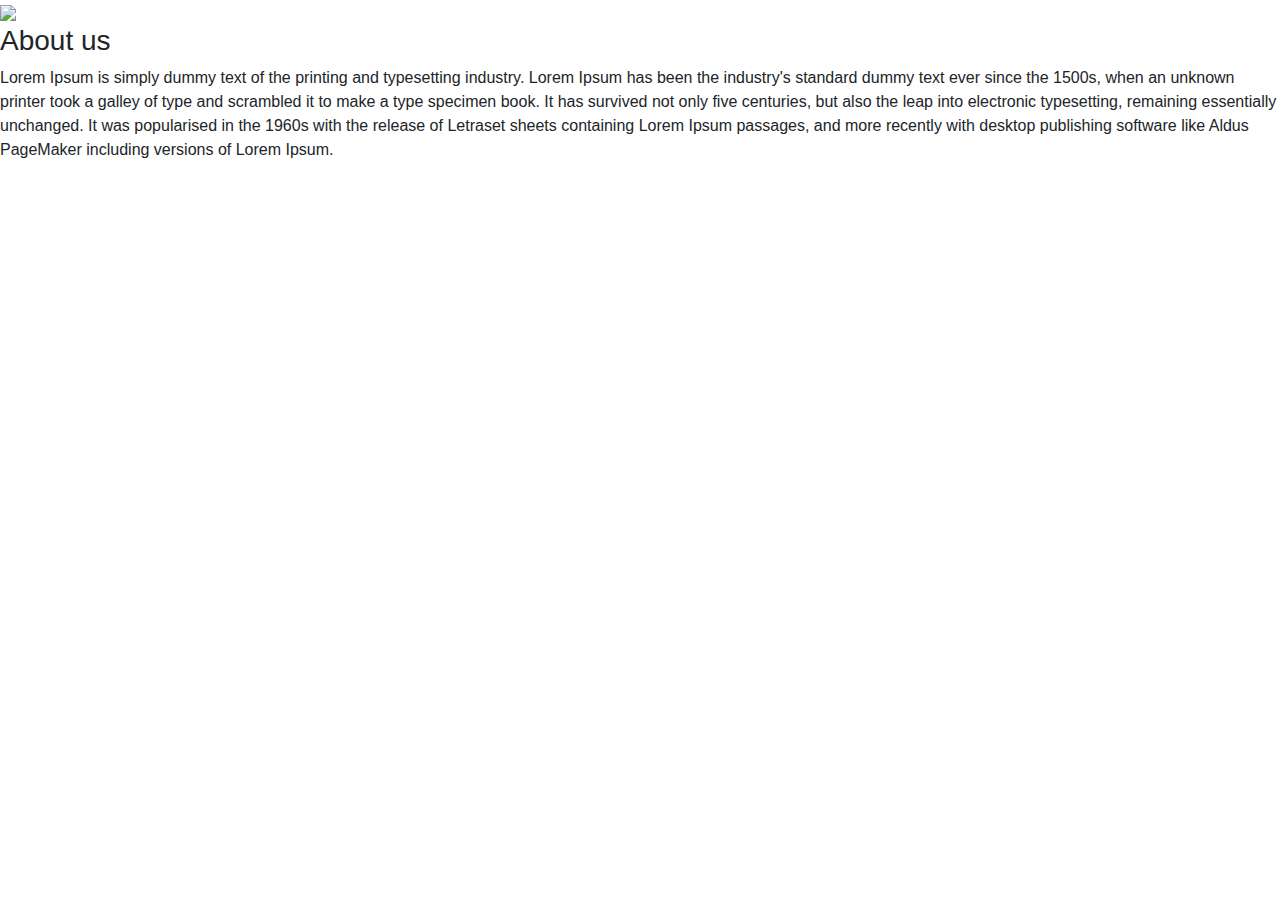
==== about-us.html @ 070d45c2 "html skeleton about-us.html" ====
<!DOCTYPE html>
<html>
<head>
<link rel="stylesheet" type="text/css" href="style.css">
<link rel="stylesheet" href="https://stackpath.bootstrapcdn.com/bootstrap/4.3.1/css/bootstrap.min.css" integrity="sha384-ggOyR0iXCbMQv3Xipma34MD+dH/1fQ784/j6cY/iJTQUOhcWr7x9JvoRxT2MZw1T" crossorigin="anonymous">
<title>Wildo Coda Photo Blog</title>
<head>
</head> 
<body>
<div class="image">

    <div class="imgbox"><img height="400" src= "./image/x.png"/> 
                            
                                  
    </div>
     

<h3>About us</h3>

        Lorem Ipsum is simply dummy text of the printing and typesetting industry. Lorem Ipsum has been the industry's standard dummy text ever since the 1500s, when an unknown printer took a galley of type and scrambled it to make a type specimen book. It has survived not only five centuries, but also the leap into electronic typesetting, remaining essentially unchanged. It was popularised in the 1960s with the release of Letraset sheets containing Lorem Ipsum passages, and more recently with desktop publishing software like Aldus PageMaker including versions of Lorem Ipsum. 
        

</body>
</html>
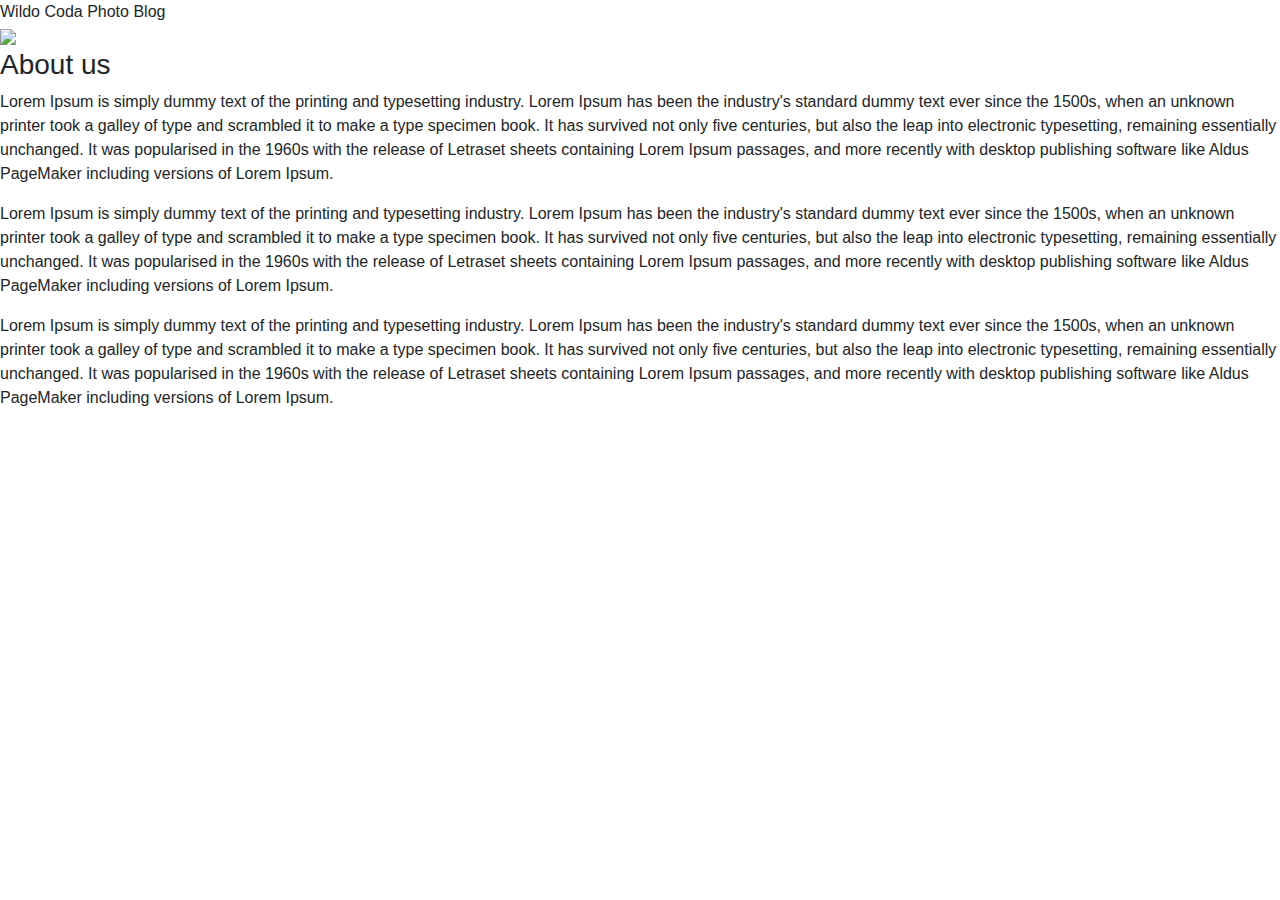
==== commit d6d2c87a: "html skeleton about-us.html" ====
--- a/about-us.html
+++ b/about-us.html
@@ -4,21 +4,29 @@
 <link rel="stylesheet" type="text/css" href="style.css">
 <link rel="stylesheet" href="https://stackpath.bootstrapcdn.com/bootstrap/4.3.1/css/bootstrap.min.css" integrity="sha384-ggOyR0iXCbMQv3Xipma34MD+dH/1fQ784/j6cY/iJTQUOhcWr7x9JvoRxT2MZw1T" crossorigin="anonymous">
 <title>Wildo Coda Photo Blog</title>
-<head>
 </head> 
 <body>
-<div class="image">
 
-    <div class="imgbox"><img height="400" src= "./image/x.png"/> 
-                            
-                                  
-    </div>
-     
+     <header>Wildo Coda Photo Blog</header>
+     <section>
+     <div class="imgnav"><img height="40" src= "./image/burger-menu.svg"/>
+     </section>    
+<sub-title>   
+<h3>About us</h3>
+</sub-title>
+<article>
+     <p>Lorem Ipsum is simply dummy text of the printing and typesetting industry. Lorem Ipsum has been the industry's standard dummy text ever since the 1500s, when an unknown printer took a galley of type and scrambled it to make a type specimen book. It has survived not only five centuries, but also the leap into electronic typesetting, remaining essentially unchanged. It was popularised in the 1960s with the release of Letraset sheets containing Lorem Ipsum passages, and more recently with desktop publishing software like Aldus PageMaker including versions of Lorem Ipsum.</p> 
+     <p>Lorem Ipsum is simply dummy text of the printing and typesetting industry. Lorem Ipsum has been the industry's standard dummy text ever since the 1500s, when an unknown printer took a galley of type and scrambled it to make a type specimen book. It has survived not only five centuries, but also the leap into electronic typesetting, remaining essentially unchanged. It was popularised in the 1960s with the release of Letraset sheets containing Lorem Ipsum passages, and more recently with desktop publishing software like Aldus PageMaker including versions of Lorem Ipsum.</p> 
+     <p>Lorem Ipsum is simply dummy text of the printing and typesetting industry. Lorem Ipsum has been the industry's standard dummy text ever since the 1500s, when an unknown printer took a galley of type and scrambled it to make a type specimen book. It has survived not only five centuries, but also the leap into electronic typesetting, remaining essentially unchanged. It was popularised in the 1960s with the release of Letraset sheets containing Lorem Ipsum passages, and more recently with desktop publishing software like Aldus PageMaker including versions of Lorem Ipsum.</p> 
 
-<h3>About us</h3>
 
-        Lorem Ipsum is simply dummy text of the printing and typesetting industry. Lorem Ipsum has been the industry's standard dummy text ever since the 1500s, when an unknown printer took a galley of type and scrambled it to make a type specimen book. It has survived not only five centuries, but also the leap into electronic typesetting, remaining essentially unchanged. It was popularised in the 1960s with the release of Letraset sheets containing Lorem Ipsum passages, and more recently with desktop publishing software like Aldus PageMaker including versions of Lorem Ipsum. 
-        
+
+    </article>       
+
+
+            
+
+                       
 
 </body>
 </html>
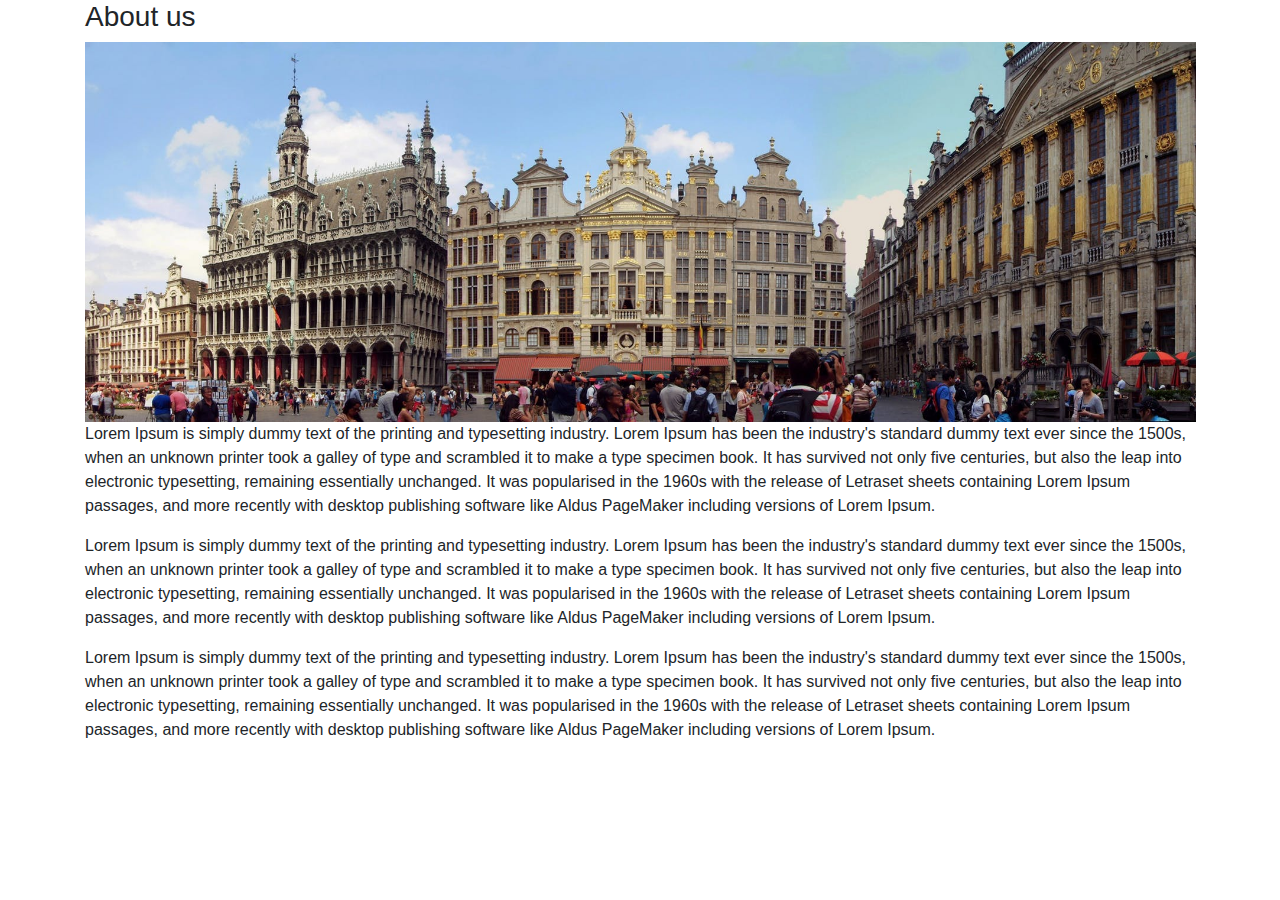
==== commit 847057ef: "about us page modified" ====
--- a/about-us.html
+++ b/about-us.html
@@ -1,32 +1,87 @@
 <!DOCTYPE html>
 <html>
+
 <head>
-<link rel="stylesheet" type="text/css" href="style.css">
-<link rel="stylesheet" href="https://stackpath.bootstrapcdn.com/bootstrap/4.3.1/css/bootstrap.min.css" integrity="sha384-ggOyR0iXCbMQv3Xipma34MD+dH/1fQ784/j6cY/iJTQUOhcWr7x9JvoRxT2MZw1T" crossorigin="anonymous">
-<title>Wildo Coda Photo Blog</title>
-</head> 
+     <link rel="stylesheet" type="text/css" href="style.css">
+     <link rel="stylesheet" href="./assets/bootstrap/css/bootstrap.css">
+     <title>Wildo Coda Photo Blog</title>
+</head>
+
 <body>
 
-     <header>Wildo Coda Photo Blog</header>
-     <section>
-     <div class="imgnav"><img height="40" src= "./image/burger-menu.svg"/>
-     </section>    
-<sub-title>   
-<h3>About us</h3>
-</sub-title>
-<article>
-     <p>Lorem Ipsum is simply dummy text of the printing and typesetting industry. Lorem Ipsum has been the industry's standard dummy text ever since the 1500s, when an unknown printer took a galley of type and scrambled it to make a type specimen book. It has survived not only five centuries, but also the leap into electronic typesetting, remaining essentially unchanged. It was popularised in the 1960s with the release of Letraset sheets containing Lorem Ipsum passages, and more recently with desktop publishing software like Aldus PageMaker including versions of Lorem Ipsum.</p> 
-     <p>Lorem Ipsum is simply dummy text of the printing and typesetting industry. Lorem Ipsum has been the industry's standard dummy text ever since the 1500s, when an unknown printer took a galley of type and scrambled it to make a type specimen book. It has survived not only five centuries, but also the leap into electronic typesetting, remaining essentially unchanged. It was popularised in the 1960s with the release of Letraset sheets containing Lorem Ipsum passages, and more recently with desktop publishing software like Aldus PageMaker including versions of Lorem Ipsum.</p> 
-     <p>Lorem Ipsum is simply dummy text of the printing and typesetting industry. Lorem Ipsum has been the industry's standard dummy text ever since the 1500s, when an unknown printer took a galley of type and scrambled it to make a type specimen book. It has survived not only five centuries, but also the leap into electronic typesetting, remaining essentially unchanged. It was popularised in the 1960s with the release of Letraset sheets containing Lorem Ipsum passages, and more recently with desktop publishing software like Aldus PageMaker including versions of Lorem Ipsum.</p> 
+
+     <section class="container">
+          <div class="row">
+               <div class="col-md-5 col-lg-5">
+
+
+                    <h3 class="titre">About us</h3>
+
+                    <img height="380" weight="380" src="./assets/images/grdplace.jpg" class="image2" alt="">
+               </div>
+          </div>
+          <div class="row">
+               <div class="col-md-5 col-lg-12">
+                    <article>
+                         <p>Lorem Ipsum is simply dummy text of the printing and typesetting industry. Lorem Ipsum
+                              has
+                              been the industry's standard dummy text ever since the 1500s, when an unknown printer
+                              took
+                              a galley of type and scrambled it to make a type specimen book. It has survived not
+                              only
+                              five centuries, but also the leap into electronic typesetting, remaining essentially
+                              unchanged. It was popularised in the 1960s with the release of Letraset sheets
+                              containing
+                              Lorem Ipsum passages, and more recently with desktop publishing software like Aldus
+                              PageMaker including versions of Lorem Ipsum.</p>
+                         <p>Lorem Ipsum is simply dummy text of the printing and typesetting industry. Lorem Ipsum
+                              has
+                              been the industry's standard dummy text ever since the 1500s, when an unknown printer
+                              took
+                              a galley of type and scrambled it to make a type specimen book. It has survived not
+                              only
+                              five centuries, but also the leap into electronic typesetting, remaining essentially
+                              unchanged. It was popularised in the 1960s with the release of Letraset sheets
+                              containing
+                              Lorem Ipsum passages, and more recently with desktop publishing software like Aldus
+                              PageMaker including versions of Lorem Ipsum.</p>
+                         <p>Lorem Ipsum is simply dummy text of the printing and typesetting industry. Lorem Ipsum
+                              has
+                              been the industry's standard dummy text ever since the 1500s, when an unknown printer
+                              took
+                              a galley of type and scrambled it to make a type specimen book. It has survived not
+                              only
+                              five centuries, but also the leap into electronic typesetting, remaining essentially
+                              unchanged. It was popularised in the 1960s with the release of Letraset sheets
+                              containing
+                              Lorem Ipsum passages, and more recently with desktop publishing software like Aldus
+                              PageMaker including versions of Lorem Ipsum.</p>
+
+                    </article>
+
+               </div>
+          </div>
+     </section>
+
+     <!-- <div id="carouselSlide" class="carousel slide" data-ride="carousel">
+                              <div class="carousel-inner">
+                                   <div class="carousel-item active">
+                                        <img height="200" weight="200" src="./assets/images/atomium.jpg" class="image2"
+                                             alt="">
+                                   </div>
+                                   <div class="carousel-item">
+                                        <img height="200" weight="200" src="./assets/images/atomium.jpg" class="image2"
+                                             alt="">
+                                   </div>
+                                   <div class="carousel-item">
+                                        <img height="200" weight="200" src="./assets/images/atomium.jpg" class="image3"
+                                             alt="">
+                                   </div>
+                              </div>
+                         </div> -->
 
 
 
-    </article>       
+</body>
 
-
-            
-
-                       
-
-</body>
-</html>
+</html>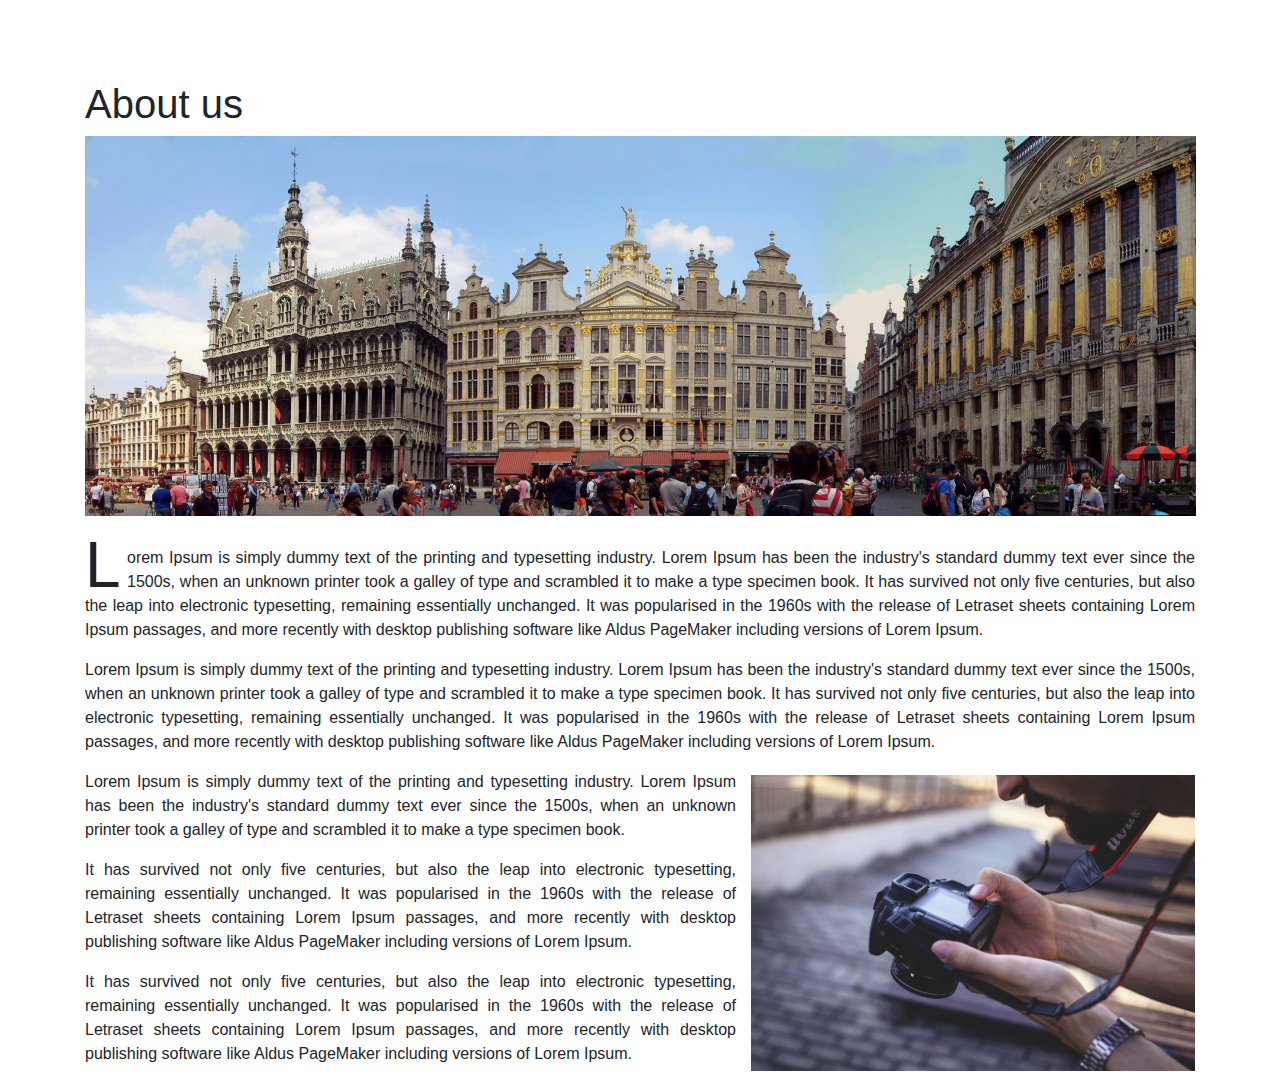
==== commit 81f0075b: "Merge branch 'master' of github.com:BXLnightManu/Wildo-Coda-Photo-Blog" ====
--- a/about-us.html
+++ b/about-us.html
@@ -2,7 +2,8 @@
 <html>
 
 <head>
-     <link rel="stylesheet" type="text/css" href="style.css">
+     <link rel="stylesheet" type="text/css" href="./assets/style.css">
+     <title>Wildo Coda Photo Blog</title>
      <link rel="stylesheet" href="./assets/bootstrap/css/bootstrap.css">
      <title>Wildo Coda Photo Blog</title>
 </head>
@@ -18,12 +19,13 @@
                     <h3 class="titre">About us</h3>
 
                     <img height="380" weight="380" src="./assets/images/grdplace.jpg" class="image2" alt="">
+                 
                </div>
           </div>
           <div class="row">
                <div class="col-md-5 col-lg-12">
                     <article>
-                         <p>Lorem Ipsum is simply dummy text of the printing and typesetting industry. Lorem Ipsum
+                         <p class="premier"><span class="lettrine">L</span>orem Ipsum is simply dummy text of the printing and typesetting industry. Lorem Ipsum
                               has
                               been the industry's standard dummy text ever since the 1500s, when an unknown printer
                               took
@@ -45,17 +47,24 @@
                               containing
                               Lorem Ipsum passages, and more recently with desktop publishing software like Aldus
                               PageMaker including versions of Lorem Ipsum.</p>
+<div class= "photographe">
+                              <img src="./assets/images/photographe.jpg" class="image2" alt=""> </div>
+
+
                          <p>Lorem Ipsum is simply dummy text of the printing and typesetting industry. Lorem Ipsum
                               has
                               been the industry's standard dummy text ever since the 1500s, when an unknown printer
                               took
-                              a galley of type and scrambled it to make a type specimen book. It has survived not
-                              only
-                              five centuries, but also the leap into electronic typesetting, remaining essentially
+                              a galley of type and scrambled it to make a type specimen book.</p>
+                              <p>It has survived not only five centuries, but also the leap into electronic typesetting, remaining essentially
                               unchanged. It was popularised in the 1960s with the release of Letraset sheets
                               containing
                               Lorem Ipsum passages, and more recently with desktop publishing software like Aldus
-                              PageMaker including versions of Lorem Ipsum.</p>
+                              PageMaker including versions of Lorem Ipsum.</p>  <p>It has survived not only five centuries, but also the leap into electronic typesetting, remaining essentially
+                                   unchanged. It was popularised in the 1960s with the release of Letraset sheets
+                                   containing
+                                   Lorem Ipsum passages, and more recently with desktop publishing software like Aldus
+                                   PageMaker including versions of Lorem Ipsum.</p>
 
                     </article>
 
--- a/assets/style.css
+++ b/assets/style.css
@@ -0,0 +1,395 @@
+/* article.html part */
+
+.galery-box{
+        border: 1px solid rgb(221, 221, 221);
+        border-radius: 10px;
+        margin-bottom: 1rem;
+}
+
+p.intro{
+    font-style: italic;
+}
+
+.content-article{
+    padding: 1rem;
+    border-radius: 10px;
+    margin-bottom: 1rem;
+    border: 1px solid rgb(221, 221, 221);
+}
+
+.box{
+    padding: 1rem;
+    background-color: rgb(230, 232, 237);
+
+}
+.galery-img {
+    width: 12.5rem;
+}
+
+.banner-img {
+    width: 62.5rem;
+    border-radius: 10px;
+    margin-bottom: 1rem;
+    display: block;
+    margin-left: auto;
+    margin-right: auto;
+    
+    
+}
+
+.galery-container {
+    width: 62.5rem;
+    padding: 1rem;
+}
+
+.galery-card {
+    width: 15.625rem;
+    opacity: 0.8;
+}
+
+.text-over-img {
+    position: relative;
+    display: flex;
+    justify-content: center;
+    align-items: center;
+}
+
+.title-block {
+    position: absolute;
+    width: 30rem;
+    
+    background-color: grey;
+    color: white;
+    padding-left: 1.25rem;
+    padding-right: 1.25rem;
+    opacity: 0.8;
+}
+
+.img-text {
+    position: absolute;
+    width: 6.25rem;
+    top: 50%;
+    left: 10%;
+    font-size: 1.25rem;
+    color: whitesmoke;
+}
+
+/* index.html part */
+.header-title {
+    display: flex;
+    width: 100%;
+}
+.header-title h1 {
+    text-align: center;
+    width: 100%;
+}
+.sub-header {
+    text-align: center;
+    width: 100%;
+}
+
+.blog-img {
+    position: relative;
+    min-width: 350px;
+    min-height: 300px;
+}
+
+.img {
+    width: 350px;
+    height: 300px;
+    position: absolute;
+    padding: 20px;
+    display: block;
+}
+
+.img-description {
+    position: absolute;
+    text-align: center;
+    margin: 10px;
+    padding: 20px;
+    display: none;
+}
+
+.blog-img:hover .img-description {
+    display: block;
+}
+.blog-img:hover .img {
+    opacity: 0.5;
+}
+
+.img-description h2 {
+    color: white;
+}
+.img-description p {
+    color: white;
+}
+
+/* contact.html part */
+body {
+    background-color: rgb(250, 250, 250);
+}
+
+#form {
+    border: 1px solid rgb(221, 221, 221);
+    border-radius: 10px;
+}
+
+#contact-header {
+    background-image: url(./images/contact-us-01.jpg);
+    background-size: cover;
+    position: relative;
+}
+
+#contact-header h1,
+#contact-header p {
+    position: absolute;
+}
+
+#arrow-icon-container {
+    position: absolute;
+    border: solid 1px rgb(221, 221, 221);
+    border-radius: 50%;
+    background-color: rgba(255, 255, 255, 0.7);
+    background-image: url(../assets/images/down-arrow-icon.png);
+    background-size: cover;
+}
+
+#arrow-icon-container:hover {
+    box-shadow: 0px 0px 5px rgb(221, 221, 221);
+}
+
+@media (min-width: 350px) {
+    #contact-header {
+        height: 10em;
+        margin-bottom: 2%;
+    }
+    #contact-header h1 {
+        top: 4%;
+        right: 35%;
+        font-size: 1.5rem;
+    }
+    #contact-header p {
+        top: 22%;
+        font-size: 0.6rem;
+    }
+    #arrow-icon-container {
+        top: 50%;
+        right: 48%;
+        width: 30px;
+        height: 30px;
+    }
+}
+
+@media (min-width: 576px) {
+    #contact-header {
+        height: 20em;
+        margin-bottom: 2%;
+    }
+    #contact-header h1 {
+        top: 4%;
+        right: 35%;
+        font-size: 2rem;
+    }
+    #contact-header p {
+        top: 15%;
+        font-size: 0.7rem;
+    }
+    #arrow-icon-container {
+        top: 26%;
+        right: 48%;
+        width: 45px;
+        height: 45px;
+    }
+}
+
+@media (min-width: 768px) {
+    #contact-header {
+        height: 20em;
+        margin-bottom: 2%;
+    }
+    #contact-header h1 {
+        top: 7%;
+        right: 38%;
+        font-size: 2.1rem;
+    }
+    #contact-header p {
+        top: 20%;
+        font-size: 0.8rem;
+    }
+    #arrow-icon-container {
+        top: 33%;
+        right: 48%;
+        width: 50px;
+        height: 50px;
+    }
+}
+
+@media (min-width: 992px) {
+    #contact-header {
+        height: 30em;
+        margin-bottom: 2%;
+    }
+    #contact-header h1 {
+        top: 10%;
+        right: 40%;
+        font-size: 2.5rem;
+    }
+    #contact-header p {
+        position: absolute;
+        top: 20%;
+        font-size: 1rem;
+    }
+    #arrow-icon-container {
+        top: 33%;
+        right: 48%;
+        width: 50px;
+        height: 50px;
+    }
+}
+
+@media (min-width: 1200px) {
+    #contact-header {
+        height: 40em;
+        margin-bottom: 2%;
+    }
+    #contact-header h1 {
+        top: 10%;
+        right: 40%;
+        font-size: 2.5rem;
+    }
+    #contact-header p {
+        top: 20%;
+        font-size: 1rem;
+    }
+    #arrow-icon-container {
+        top: 33%;
+        right: 48%;
+        width: 50px;
+        height: 50px;
+    }
+}
+
+.font {
+    color: rgb(255, 255, 255);
+    font-weight: bold;
+    text-align: center;
+}
+
+/* about-us.html part */
+
+.history {
+    text-align: justify;
+    display: block;
+  
+}
+
+.titre {
+    font-size: 2.5rem;
+    
+}
+
+.row {
+    margin-top: 30px;
+    text-align: justify;
+}
+
+.container {
+    margin-top: 80px;
+}
+
+.premier .lettrine {
+    float: left;
+    font-size: 4em;
+    line-height: 80%;
+    margin: -0.1em 0px;
+    padding-right: 0.1em;
+}
+.photographe .image2 {
+    width: 40%;
+    height: 40%;
+    float: right;
+    shape-outside: cross-fade();
+    margin-left: 15px;
+    margin-top: 5px;
+}
+.background {
+    background-color: black;
+}
+.textFooter {
+    color: white;
+    text-align: center;
+    margin-top: 20px;
+  
+}
+.logo {
+    text-align: center;
+}
+
+.container-card-1 .card-1 .img-box img {
+    max-width: 100%;
+    opacity: 0.7;
+}
+
+.container-card-1:hover .card-1 .img-box img {
+    opacity: 1;
+}
+
+.container-card-1:hover .card-1 .img-box .details-no-hover {
+    opacity: 0;
+}
+
+.details-no-hover h3 {
+    border-radius: 25px;
+    background-color: #fff;
+    width: 200px;
+    height: 60px;
+    text-align: center;
+    margin: 30px;
+    vertical-align: middle;
+    opacity: 0.8;
+    line-height: 1.8;
+}
+/*
+#carouselSlide{
+    position: absolute;
+    top: 0;
+    bottom: 0;
+    z-index: 1;
+    display: -ms-flexbox;
+    display: flex;
+    -ms-flex-align: center;
+    align-items: center;
+    -ms-flex-pack: center;
+    justify-content: center;
+    width: 15%;
+    color: #fff;
+    text-align: center;
+    opacity: 0.5;
+    transition: opacity 0.15s ease;
+}*/
+
+.carousel-inner {
+    height : 250px;
+}
+
+.carousel-item {
+    height : 250px;
+}
+
+#carousel-1 {
+    height : 250px;
+    background-image: url(./images/BX.png);
+    background-size: 100% 250px; 
+}
+
+#carousel-2 {
+    height : 250px;
+    background-image: url(./images/BX1.png);
+    background-size: 100% ; 
+}
+
+#carousel-3 {
+    height : 250px;
+    background-image: url(./images/BX2.png);
+    background-size: 100% 250px; 
+}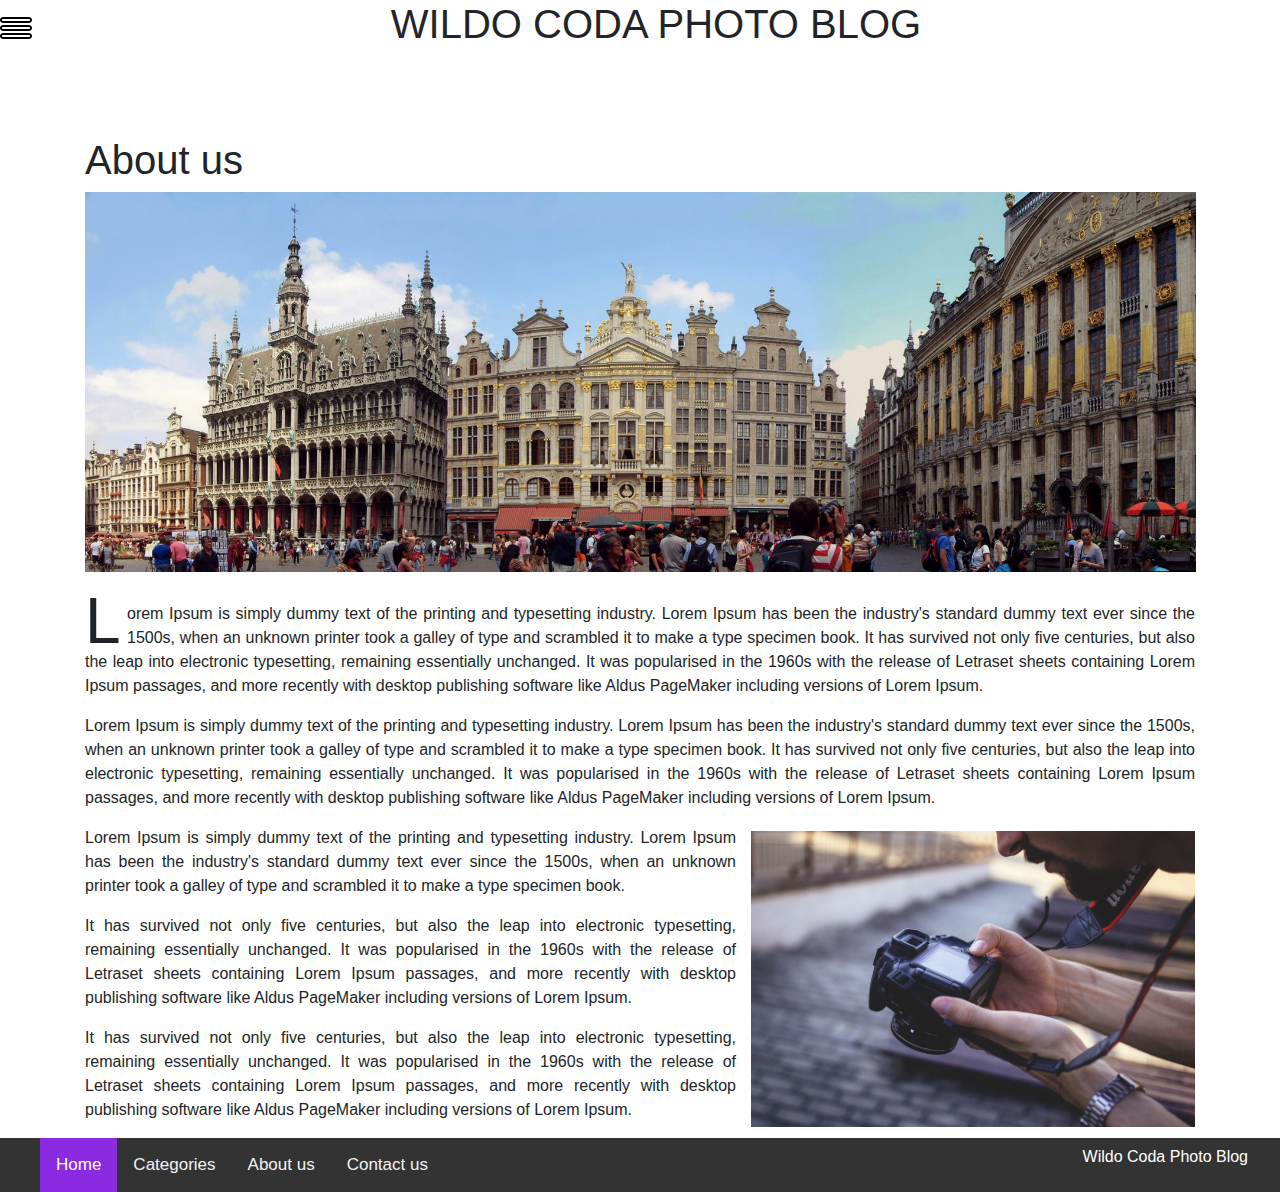
==== commit bd63d221: "add menu to all pages" ====
--- a/about-us.html
+++ b/about-us.html
@@ -1,96 +1,114 @@
 <!DOCTYPE html>
 <html>
+    <head>
+        <link rel="stylesheet" type="text/css" href="./assets/style.css" />
+        <title>Wildo Coda Photo Blog</title>
+        <link rel="stylesheet" href="./assets/bootstrap/css/bootstrap.css" />
+        <title>Wildo Coda Photo Blog</title>
+    </head>
 
-<head>
-     <link rel="stylesheet" type="text/css" href="./assets/style.css">
-     <title>Wildo Coda Photo Blog</title>
-     <link rel="stylesheet" href="./assets/bootstrap/css/bootstrap.css">
-     <title>Wildo Coda Photo Blog</title>
-</head>
-
-<body>
-
-
-     <section class="container">
-          <div class="row">
-               <div class="col-md-5 col-lg-5">
-
-
+    <body>
+        <div class="header-title">
+            <img
+                id="nav-menu"
+                src="./assets/images/burger-menu.svg"
+                alt="burger menu"
+            />
+            <h1>WILDO CODA PHOTO BLOG</h1>
+        </div>
+        <section class="container">
+            <div class="row">
+                <div class="col-md-5 col-lg-5">
                     <h3 class="titre">About us</h3>
 
-                    <img height="380" weight="380" src="./assets/images/grdplace.jpg" class="image2" alt="">
-                 
-               </div>
-          </div>
-          <div class="row">
-               <div class="col-md-5 col-lg-12">
+                    <img
+                        height="380"
+                        weight="380"
+                        src="./assets/images/grdplace.jpg"
+                        class="image2"
+                        alt=""
+                    />
+                </div>
+            </div>
+            <div class="row">
+                <div class="col-md-5 col-lg-12">
                     <article>
-                         <p class="premier"><span class="lettrine">L</span>orem Ipsum is simply dummy text of the printing and typesetting industry. Lorem Ipsum
-                              has
-                              been the industry's standard dummy text ever since the 1500s, when an unknown printer
-                              took
-                              a galley of type and scrambled it to make a type specimen book. It has survived not
-                              only
-                              five centuries, but also the leap into electronic typesetting, remaining essentially
-                              unchanged. It was popularised in the 1960s with the release of Letraset sheets
-                              containing
-                              Lorem Ipsum passages, and more recently with desktop publishing software like Aldus
-                              PageMaker including versions of Lorem Ipsum.</p>
-                         <p>Lorem Ipsum is simply dummy text of the printing and typesetting industry. Lorem Ipsum
-                              has
-                              been the industry's standard dummy text ever since the 1500s, when an unknown printer
-                              took
-                              a galley of type and scrambled it to make a type specimen book. It has survived not
-                              only
-                              five centuries, but also the leap into electronic typesetting, remaining essentially
-                              unchanged. It was popularised in the 1960s with the release of Letraset sheets
-                              containing
-                              Lorem Ipsum passages, and more recently with desktop publishing software like Aldus
-                              PageMaker including versions of Lorem Ipsum.</p>
-<div class= "photographe">
-                              <img src="./assets/images/photographe.jpg" class="image2" alt=""> </div>
+                        <p class="premier">
+                            <span class="lettrine">L</span>orem Ipsum is simply
+                            dummy text of the printing and typesetting industry.
+                            Lorem Ipsum has been the industry's standard dummy
+                            text ever since the 1500s, when an unknown printer
+                            took a galley of type and scrambled it to make a
+                            type specimen book. It has survived not only five
+                            centuries, but also the leap into electronic
+                            typesetting, remaining essentially unchanged. It was
+                            popularised in the 1960s with the release of
+                            Letraset sheets containing Lorem Ipsum passages, and
+                            more recently with desktop publishing software like
+                            Aldus PageMaker including versions of Lorem Ipsum.
+                        </p>
+                        <p>
+                            Lorem Ipsum is simply dummy text of the printing and
+                            typesetting industry. Lorem Ipsum has been the
+                            industry's standard dummy text ever since the 1500s,
+                            when an unknown printer took a galley of type and
+                            scrambled it to make a type specimen book. It has
+                            survived not only five centuries, but also the leap
+                            into electronic typesetting, remaining essentially
+                            unchanged. It was popularised in the 1960s with the
+                            release of Letraset sheets containing Lorem Ipsum
+                            passages, and more recently with desktop publishing
+                            software like Aldus PageMaker including versions of
+                            Lorem Ipsum.
+                        </p>
+                        <div class="photographe">
+                            <img
+                                src="./assets/images/photographe.jpg"
+                                class="image2"
+                                alt=""
+                            />
+                        </div>
 
+                        <p>
+                            Lorem Ipsum is simply dummy text of the printing and
+                            typesetting industry. Lorem Ipsum has been the
+                            industry's standard dummy text ever since the 1500s,
+                            when an unknown printer took a galley of type and
+                            scrambled it to make a type specimen book.
+                        </p>
+                        <p>
+                            It has survived not only five centuries, but also
+                            the leap into electronic typesetting, remaining
+                            essentially unchanged. It was popularised in the
+                            1960s with the release of Letraset sheets containing
+                            Lorem Ipsum passages, and more recently with desktop
+                            publishing software like Aldus PageMaker including
+                            versions of Lorem Ipsum.
+                        </p>
+                        <p>
+                            It has survived not only five centuries, but also
+                            the leap into electronic typesetting, remaining
+                            essentially unchanged. It was popularised in the
+                            1960s with the release of Letraset sheets containing
+                            Lorem Ipsum passages, and more recently with desktop
+                            publishing software like Aldus PageMaker including
+                            versions of Lorem Ipsum.
+                        </p>
+                    </article>
+                </div>
+            </div>
+        </section>
 
-                         <p>Lorem Ipsum is simply dummy text of the printing and typesetting industry. Lorem Ipsum
-                              has
-                              been the industry's standard dummy text ever since the 1500s, when an unknown printer
-                              took
-                              a galley of type and scrambled it to make a type specimen book.</p>
-                              <p>It has survived not only five centuries, but also the leap into electronic typesetting, remaining essentially
-                              unchanged. It was popularised in the 1960s with the release of Letraset sheets
-                              containing
-                              Lorem Ipsum passages, and more recently with desktop publishing software like Aldus
-                              PageMaker including versions of Lorem Ipsum.</p>  <p>It has survived not only five centuries, but also the leap into electronic typesetting, remaining essentially
-                                   unchanged. It was popularised in the 1960s with the release of Letraset sheets
-                                   containing
-                                   Lorem Ipsum passages, and more recently with desktop publishing software like Aldus
-                                   PageMaker including versions of Lorem Ipsum.</p>
-
-                    </article>
-
-               </div>
-          </div>
-     </section>
-
-     <!-- <div id="carouselSlide" class="carousel slide" data-ride="carousel">
-                              <div class="carousel-inner">
-                                   <div class="carousel-item active">
-                                        <img height="200" weight="200" src="./assets/images/atomium.jpg" class="image2"
-                                             alt="">
-                                   </div>
-                                   <div class="carousel-item">
-                                        <img height="200" weight="200" src="./assets/images/atomium.jpg" class="image2"
-                                             alt="">
-                                   </div>
-                                   <div class="carousel-item">
-                                        <img height="200" weight="200" src="./assets/images/atomium.jpg" class="image3"
-                                             alt="">
-                                   </div>
-                              </div>
-                         </div> -->
-
-
-
-</body>
-
-</html>+        <footer>
+            <ul class="navbar-footer">
+                <li><a href="index.html" class="active">Home</a></li>
+                <li><a href="Category.html">Categories</a></li>
+                <li><a href="About-us.html">About us</a></li>
+                <li><a href="Contact.html">Contact us</a></li>
+            </ul>
+            <p class="title-footer">Wildo Coda Photo Blog</p>
+        </footer>
+        <script src="assets/menu-wrapper.js"></script>
+        <script src="assets/menu.js"></script>
+    </body>
+</html>
--- a/assets/style.css
+++ b/assets/style.css
@@ -1,395 +1,51 @@
-/* article.html part */
+@import "./style-index.css";
+@import "./style-category.css";
+@import "./style-article.css";
+@import "./style-contact.css";
+@import "./style-aboutus.css";
+@import url("https://fonts.googleapis.com/css?family=Open+Sans|Poiret+One");
 
-.galery-box{
-        border: 1px solid rgb(221, 221, 221);
-        border-radius: 10px;
-        margin-bottom: 1rem;
+header {
+    font-family: "Poiret One", cursive;
 }
 
-p.intro{
-    font-style: italic;
-}
-
-.content-article{
-    padding: 1rem;
-    border-radius: 10px;
-    margin-bottom: 1rem;
-    border: 1px solid rgb(221, 221, 221);
-}
-
-.box{
-    padding: 1rem;
-    background-color: rgb(230, 232, 237);
-
-}
-.galery-img {
-    width: 12.5rem;
-}
-
-.banner-img {
-    width: 62.5rem;
-    border-radius: 10px;
-    margin-bottom: 1rem;
-    display: block;
-    margin-left: auto;
-    margin-right: auto;
-    
-    
-}
-
-.galery-container {
-    width: 62.5rem;
-    padding: 1rem;
-}
-
-.galery-card {
-    width: 15.625rem;
-    opacity: 0.8;
-}
-
-.text-over-img {
-    position: relative;
-    display: flex;
-    justify-content: center;
-    align-items: center;
-}
-
-.title-block {
-    position: absolute;
-    width: 30rem;
-    
-    background-color: grey;
-    color: white;
-    padding-left: 1.25rem;
-    padding-right: 1.25rem;
-    opacity: 0.8;
-}
-
-.img-text {
-    position: absolute;
-    width: 6.25rem;
-    top: 50%;
-    left: 10%;
-    font-size: 1.25rem;
-    color: whitesmoke;
-}
-
-/* index.html part */
-.header-title {
-    display: flex;
-    width: 100%;
-}
-.header-title h1 {
-    text-align: center;
-    width: 100%;
-}
-.sub-header {
-    text-align: center;
-    width: 100%;
-}
-
-.blog-img {
-    position: relative;
-    min-width: 350px;
-    min-height: 300px;
-}
-
-.img {
-    width: 350px;
-    height: 300px;
-    position: absolute;
-    padding: 20px;
-    display: block;
-}
-
-.img-description {
-    position: absolute;
-    text-align: center;
-    margin: 10px;
-    padding: 20px;
-    display: none;
-}
-
-.blog-img:hover .img-description {
-    display: block;
-}
-.blog-img:hover .img {
-    opacity: 0.5;
-}
-
-.img-description h2 {
-    color: white;
-}
-.img-description p {
-    color: white;
+body {
+    font-family: "Open Sans", sans-serif;
+    background-color: rgb(250, 250, 250);
 }
 
 /* contact.html part */
-body {
-    background-color: rgb(250, 250, 250);
-}
 
 #form {
     border: 1px solid rgb(221, 221, 221);
     border-radius: 10px;
 }
 
-#contact-header {
-    background-image: url(./images/contact-us-01.jpg);
-    background-size: cover;
-    position: relative;
-}
-
-#contact-header h1,
-#contact-header p {
-    position: absolute;
-}
-
-#arrow-icon-container {
-    position: absolute;
-    border: solid 1px rgb(221, 221, 221);
-    border-radius: 50%;
-    background-color: rgba(255, 255, 255, 0.7);
-    background-image: url(../assets/images/down-arrow-icon.png);
-    background-size: cover;
-}
-
-#arrow-icon-container:hover {
-    box-shadow: 0px 0px 5px rgb(221, 221, 221);
-}
-
-@media (min-width: 350px) {
-    #contact-header {
-        height: 10em;
-        margin-bottom: 2%;
-    }
-    #contact-header h1 {
-        top: 4%;
-        right: 35%;
-        font-size: 1.5rem;
-    }
-    #contact-header p {
-        top: 22%;
-        font-size: 0.6rem;
-    }
-    #arrow-icon-container {
-        top: 50%;
-        right: 48%;
-        width: 30px;
-        height: 30px;
-    }
-}
-
-@media (min-width: 576px) {
-    #contact-header {
-        height: 20em;
-        margin-bottom: 2%;
-    }
-    #contact-header h1 {
-        top: 4%;
-        right: 35%;
-        font-size: 2rem;
-    }
-    #contact-header p {
-        top: 15%;
-        font-size: 0.7rem;
-    }
-    #arrow-icon-container {
-        top: 26%;
-        right: 48%;
-        width: 45px;
-        height: 45px;
-    }
-}
-
-@media (min-width: 768px) {
-    #contact-header {
-        height: 20em;
-        margin-bottom: 2%;
-    }
-    #contact-header h1 {
-        top: 7%;
-        right: 38%;
-        font-size: 2.1rem;
-    }
-    #contact-header p {
-        top: 20%;
-        font-size: 0.8rem;
-    }
-    #arrow-icon-container {
-        top: 33%;
-        right: 48%;
-        width: 50px;
-        height: 50px;
-    }
-}
-
-@media (min-width: 992px) {
-    #contact-header {
-        height: 30em;
-        margin-bottom: 2%;
-    }
-    #contact-header h1 {
-        top: 10%;
-        right: 40%;
-        font-size: 2.5rem;
-    }
-    #contact-header p {
-        position: absolute;
-        top: 20%;
-        font-size: 1rem;
-    }
-    #arrow-icon-container {
-        top: 33%;
-        right: 48%;
-        width: 50px;
-        height: 50px;
-    }
-}
-
-@media (min-width: 1200px) {
-    #contact-header {
-        height: 40em;
-        margin-bottom: 2%;
-    }
-    #contact-header h1 {
-        top: 10%;
-        right: 40%;
-        font-size: 2.5rem;
-    }
-    #contact-header p {
-        top: 20%;
-        font-size: 1rem;
-    }
-    #arrow-icon-container {
-        top: 33%;
-        right: 48%;
-        width: 50px;
-        height: 50px;
-    }
-}
-
-.font {
-    color: rgb(255, 255, 255);
-    font-weight: bold;
-    text-align: center;
-}
-
-/* about-us.html part */
-
-.history {
-    text-align: justify;
-    display: block;
-  
-}
-
-.titre {
-    font-size: 2.5rem;
-    
-}
-
-.row {
-    margin-top: 30px;
-    text-align: justify;
-}
-
-.container {
-    margin-top: 80px;
-}
-
-.premier .lettrine {
-    float: left;
-    font-size: 4em;
-    line-height: 80%;
-    margin: -0.1em 0px;
-    padding-right: 0.1em;
-}
-.photographe .image2 {
-    width: 40%;
-    height: 40%;
-    float: right;
-    shape-outside: cross-fade();
-    margin-left: 15px;
-    margin-top: 5px;
-}
-.background {
-    background-color: black;
-}
-.textFooter {
-    color: white;
-    text-align: center;
-    margin-top: 20px;
-  
-}
-.logo {
-    text-align: center;
-}
-
-.container-card-1 .card-1 .img-box img {
-    max-width: 100%;
-    opacity: 0.7;
-}
-
-.container-card-1:hover .card-1 .img-box img {
-    opacity: 1;
-}
-
-.container-card-1:hover .card-1 .img-box .details-no-hover {
-    opacity: 0;
-}
-
-.details-no-hover h3 {
-    border-radius: 25px;
-    background-color: #fff;
-    width: 200px;
-    height: 60px;
-    text-align: center;
-    margin: 30px;
-    vertical-align: middle;
-    opacity: 0.8;
-    line-height: 1.8;
-}
-/*
-#carouselSlide{
-    position: absolute;
-    top: 0;
-    bottom: 0;
-    z-index: 1;
-    display: -ms-flexbox;
-    display: flex;
-    -ms-flex-align: center;
-    align-items: center;
-    -ms-flex-pack: center;
-    justify-content: center;
-    width: 15%;
-    color: #fff;
-    text-align: center;
-    opacity: 0.5;
-    transition: opacity 0.15s ease;
-}*/
-
 .carousel-inner {
-    height : 250px;
+    height: 250px;
 }
 
 .carousel-item {
-    height : 250px;
+    height: 250px;
 }
 
 #carousel-1 {
-    height : 250px;
-    background-image: url(./images/BX.png);
-    background-size: 100% 250px; 
+    height: 250px;
+    background-image: url(./images/BXX.jpg);
+    background-size: 100% 250px;
 }
 
 #carousel-2 {
-    height : 250px;
+    height: 250px;
     background-image: url(./images/BX1.png);
-    background-size: 100% ; 
+    background-size: 100%;
 }
 
 #carousel-3 {
-    height : 250px;
+    height: 250px;
     background-image: url(./images/BX2.png);
-    background-size: 100% 250px; 
-}+    background-size: 100% 250px;
+}
+#footer-margin {
+    margin-top: 2%;
+}
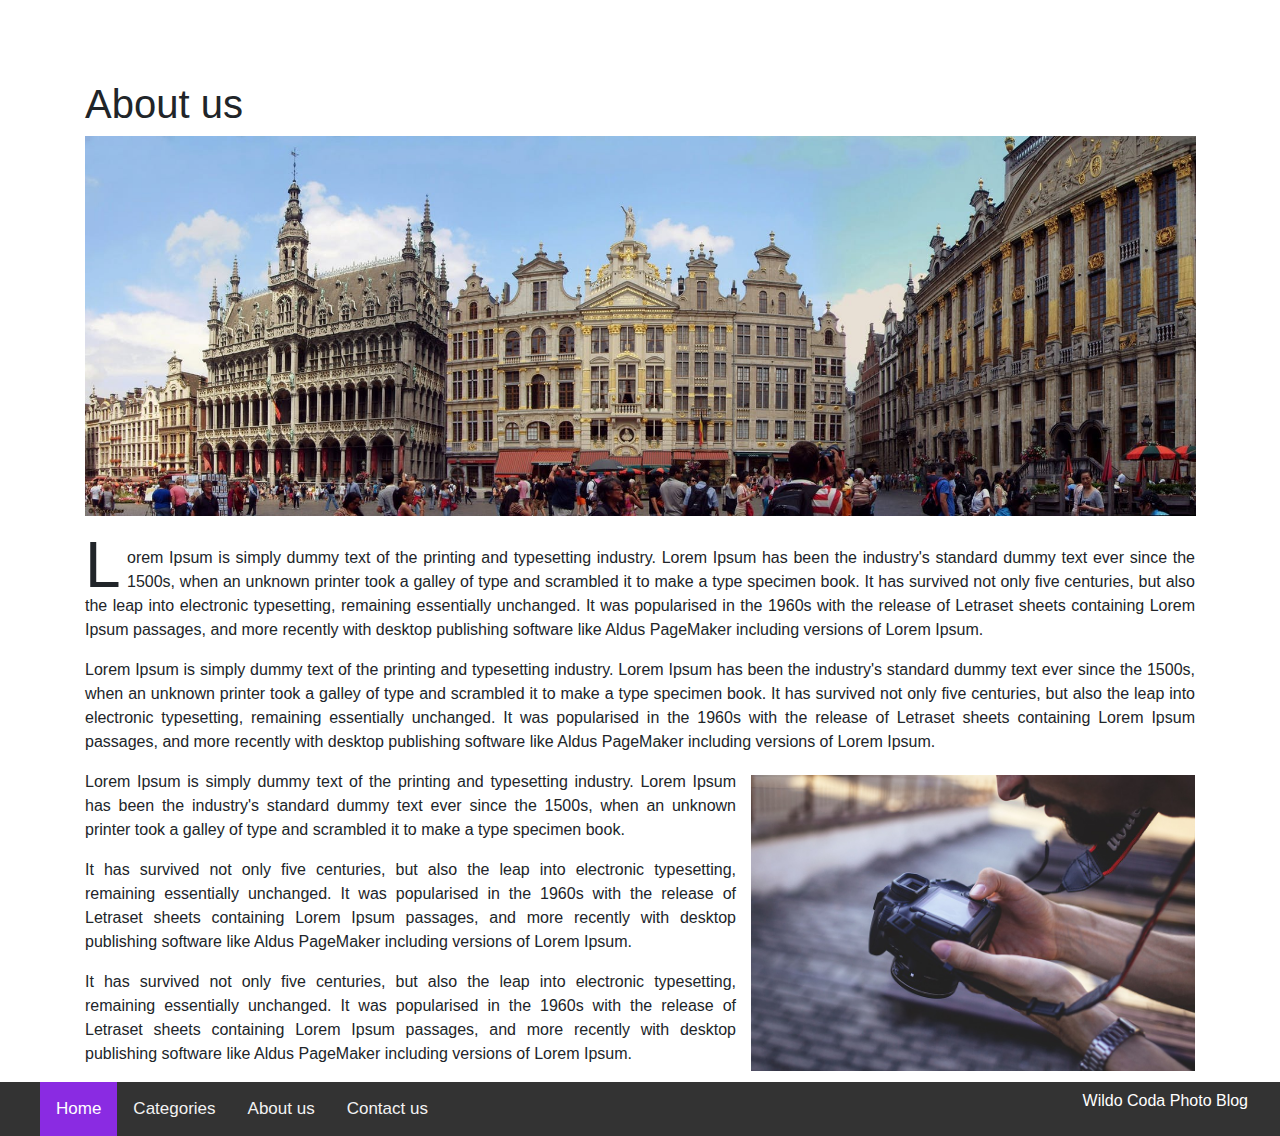
==== commit 5cc585a8: "Merge pull request #26 from BXLnightManu/final-footer" ====
--- a/about-us.html
+++ b/about-us.html
@@ -1,114 +1,108 @@
 <!DOCTYPE html>
 <html>
-    <head>
-        <link rel="stylesheet" type="text/css" href="./assets/style.css" />
-        <title>Wildo Coda Photo Blog</title>
-        <link rel="stylesheet" href="./assets/bootstrap/css/bootstrap.css" />
-        <title>Wildo Coda Photo Blog</title>
-    </head>
 
-    <body>
-        <div class="header-title">
-            <img
-                id="nav-menu"
-                src="./assets/images/burger-menu.svg"
-                alt="burger menu"
-            />
-            <h1>WILDO CODA PHOTO BLOG</h1>
-        </div>
-        <section class="container">
-            <div class="row">
-                <div class="col-md-5 col-lg-5">
+<head>
+     <link rel="stylesheet" type="text/css" href="./assets/style.css">
+     <title>Wildo Coda Photo Blog</title>
+     <link rel="stylesheet" href="./assets/bootstrap/css/bootstrap.css">
+     <title>Wildo Coda Photo Blog</title>
+</head>
+
+<body>
+
+
+     <section class="container">
+          <div class="row">
+               <div class="col-md-5 col-lg-5">
+
+
                     <h3 class="titre">About us</h3>
 
-                    <img
-                        height="380"
-                        weight="380"
-                        src="./assets/images/grdplace.jpg"
-                        class="image2"
-                        alt=""
-                    />
-                </div>
-            </div>
-            <div class="row">
-                <div class="col-md-5 col-lg-12">
+                    <img height="380" weight="380" src="./assets/images/grdplace.jpg" class="image2" alt="">
+                 
+               </div>
+          </div>
+          <div class="row">
+               <div class="col-md-5 col-lg-12">
                     <article>
-                        <p class="premier">
-                            <span class="lettrine">L</span>orem Ipsum is simply
-                            dummy text of the printing and typesetting industry.
-                            Lorem Ipsum has been the industry's standard dummy
-                            text ever since the 1500s, when an unknown printer
-                            took a galley of type and scrambled it to make a
-                            type specimen book. It has survived not only five
-                            centuries, but also the leap into electronic
-                            typesetting, remaining essentially unchanged. It was
-                            popularised in the 1960s with the release of
-                            Letraset sheets containing Lorem Ipsum passages, and
-                            more recently with desktop publishing software like
-                            Aldus PageMaker including versions of Lorem Ipsum.
-                        </p>
-                        <p>
-                            Lorem Ipsum is simply dummy text of the printing and
-                            typesetting industry. Lorem Ipsum has been the
-                            industry's standard dummy text ever since the 1500s,
-                            when an unknown printer took a galley of type and
-                            scrambled it to make a type specimen book. It has
-                            survived not only five centuries, but also the leap
-                            into electronic typesetting, remaining essentially
-                            unchanged. It was popularised in the 1960s with the
-                            release of Letraset sheets containing Lorem Ipsum
-                            passages, and more recently with desktop publishing
-                            software like Aldus PageMaker including versions of
-                            Lorem Ipsum.
-                        </p>
-                        <div class="photographe">
-                            <img
-                                src="./assets/images/photographe.jpg"
-                                class="image2"
-                                alt=""
-                            />
-                        </div>
+                         <p class="premier"><span class="lettrine">L</span>orem Ipsum is simply dummy text of the printing and typesetting industry. Lorem Ipsum
+                              has
+                              been the industry's standard dummy text ever since the 1500s, when an unknown printer
+                              took
+                              a galley of type and scrambled it to make a type specimen book. It has survived not
+                              only
+                              five centuries, but also the leap into electronic typesetting, remaining essentially
+                              unchanged. It was popularised in the 1960s with the release of Letraset sheets
+                              containing
+                              Lorem Ipsum passages, and more recently with desktop publishing software like Aldus
+                              PageMaker including versions of Lorem Ipsum.</p>
+                         <p>Lorem Ipsum is simply dummy text of the printing and typesetting industry. Lorem Ipsum
+                              has
+                              been the industry's standard dummy text ever since the 1500s, when an unknown printer
+                              took
+                              a galley of type and scrambled it to make a type specimen book. It has survived not
+                              only
+                              five centuries, but also the leap into electronic typesetting, remaining essentially
+                              unchanged. It was popularised in the 1960s with the release of Letraset sheets
+                              containing
+                              Lorem Ipsum passages, and more recently with desktop publishing software like Aldus
+                              PageMaker including versions of Lorem Ipsum.</p>
+<div class= "photographe">
+                              <img src="./assets/images/photographe.jpg" class="image2" alt=""> </div>
 
-                        <p>
-                            Lorem Ipsum is simply dummy text of the printing and
-                            typesetting industry. Lorem Ipsum has been the
-                            industry's standard dummy text ever since the 1500s,
-                            when an unknown printer took a galley of type and
-                            scrambled it to make a type specimen book.
-                        </p>
-                        <p>
-                            It has survived not only five centuries, but also
-                            the leap into electronic typesetting, remaining
-                            essentially unchanged. It was popularised in the
-                            1960s with the release of Letraset sheets containing
-                            Lorem Ipsum passages, and more recently with desktop
-                            publishing software like Aldus PageMaker including
-                            versions of Lorem Ipsum.
-                        </p>
-                        <p>
-                            It has survived not only five centuries, but also
-                            the leap into electronic typesetting, remaining
-                            essentially unchanged. It was popularised in the
-                            1960s with the release of Letraset sheets containing
-                            Lorem Ipsum passages, and more recently with desktop
-                            publishing software like Aldus PageMaker including
-                            versions of Lorem Ipsum.
-                        </p>
+
+                         <p>Lorem Ipsum is simply dummy text of the printing and typesetting industry. Lorem Ipsum
+                              has
+                              been the industry's standard dummy text ever since the 1500s, when an unknown printer
+                              took
+                              a galley of type and scrambled it to make a type specimen book.</p>
+                              <p>It has survived not only five centuries, but also the leap into electronic typesetting, remaining essentially
+                              unchanged. It was popularised in the 1960s with the release of Letraset sheets
+                              containing
+                              Lorem Ipsum passages, and more recently with desktop publishing software like Aldus
+                              PageMaker including versions of Lorem Ipsum.</p>  <p>It has survived not only five centuries, but also the leap into electronic typesetting, remaining essentially
+                                   unchanged. It was popularised in the 1960s with the release of Letraset sheets
+                                   containing
+                                   Lorem Ipsum passages, and more recently with desktop publishing software like Aldus
+                                   PageMaker including versions of Lorem Ipsum.</p>
+
                     </article>
-                </div>
-            </div>
-        </section>
 
-        <footer>
-            <ul class="navbar-footer">
-                <li><a href="index.html" class="active">Home</a></li>
-                <li><a href="Category.html">Categories</a></li>
-                <li><a href="About-us.html">About us</a></li>
-                <li><a href="Contact.html">Contact us</a></li>
-            </ul>
-            <p class="title-footer">Wildo Coda Photo Blog</p>
-        </footer>
-        <script src="assets/menu-wrapper.js"></script>
-        <script src="assets/menu.js"></script>
-    </body>
-</html>
+               </div>
+
+          </div>
+     </section>
+
+     <!-- <div id="carouselSlide" class="carousel slide" data-ride="carousel">
+                              <div class="carousel-inner">
+                                   <div class="carousel-item active">
+                                        <img height="200" weight="200" src="./assets/images/atomium.jpg" class="image2"
+                                             alt="">
+                                   </div>
+                                   <div class="carousel-item">
+                                        <img height="200" weight="200" src="./assets/images/atomium.jpg" class="image2"
+                                             alt="">
+                                   </div>
+                                   <div class="carousel-item">
+                                        <img height="200" weight="200" src="./assets/images/atomium.jpg" class="image3"
+                                             alt="">
+                                   </div>
+                              </div>
+                         </div> -->
+
+                         
+                         <footer>
+            
+                              <ul class="navbar-footer">
+                                      
+                                  <li><a href="index.html" class="active">Home</a></li>
+                                  <li><a href="Category.html">Categories</a></li>
+                                  <li><a href="About-us.html">About us</a></li>
+                                  <li><a href="Contact.html">Contact us</a></li>
+                              </ul>
+                              <p class="title-footer">Wildo Coda Photo Blog</p>
+                      
+                          </footer>
+</body>
+
+</html>--- a/assets/style.css
+++ b/assets/style.css
@@ -1,50 +1,33 @@
-@import "./style-index.css";
-@import "./style-category.css";
-@import "./style-article.css";
-@import "./style-contact.css";
-@import "./style-aboutus.css";
-@import url("https://fonts.googleapis.com/css?family=Open+Sans|Poiret+One");
-
-header {
-    font-family: "Poiret One", cursive;
-}
-
-body {
-    font-family: "Open Sans", sans-serif;
-    background-color: rgb(250, 250, 250);
-}
-
-/* contact.html part */
-
-#form {
-    border: 1px solid rgb(221, 221, 221);
-    border-radius: 10px;
-}
+@import './style-index.css';
+@import './style-category.css';
+@import './style-article.css';
+@import './style-contact.css';
+@import './style-aboutus.css';
 
 .carousel-inner {
-    height: 250px;
+    height : 250px;
 }
 
 .carousel-item {
-    height: 250px;
+    height : 250px;
 }
 
 #carousel-1 {
-    height: 250px;
+    height : 250px;
     background-image: url(./images/BXX.jpg);
-    background-size: 100% 250px;
+    background-size:  100% 250px; 
 }
 
 #carousel-2 {
-    height: 250px;
+    height : 250px;
     background-image: url(./images/BX1.png);
-    background-size: 100%;
+    background-size: 100% ; 
 }
 
 #carousel-3 {
-    height: 250px;
+    height : 250px;
     background-image: url(./images/BX2.png);
-    background-size: 100% 250px;
+    background-size: 100% 250px; 
 }
 #footer-margin {
     margin-top: 2%;
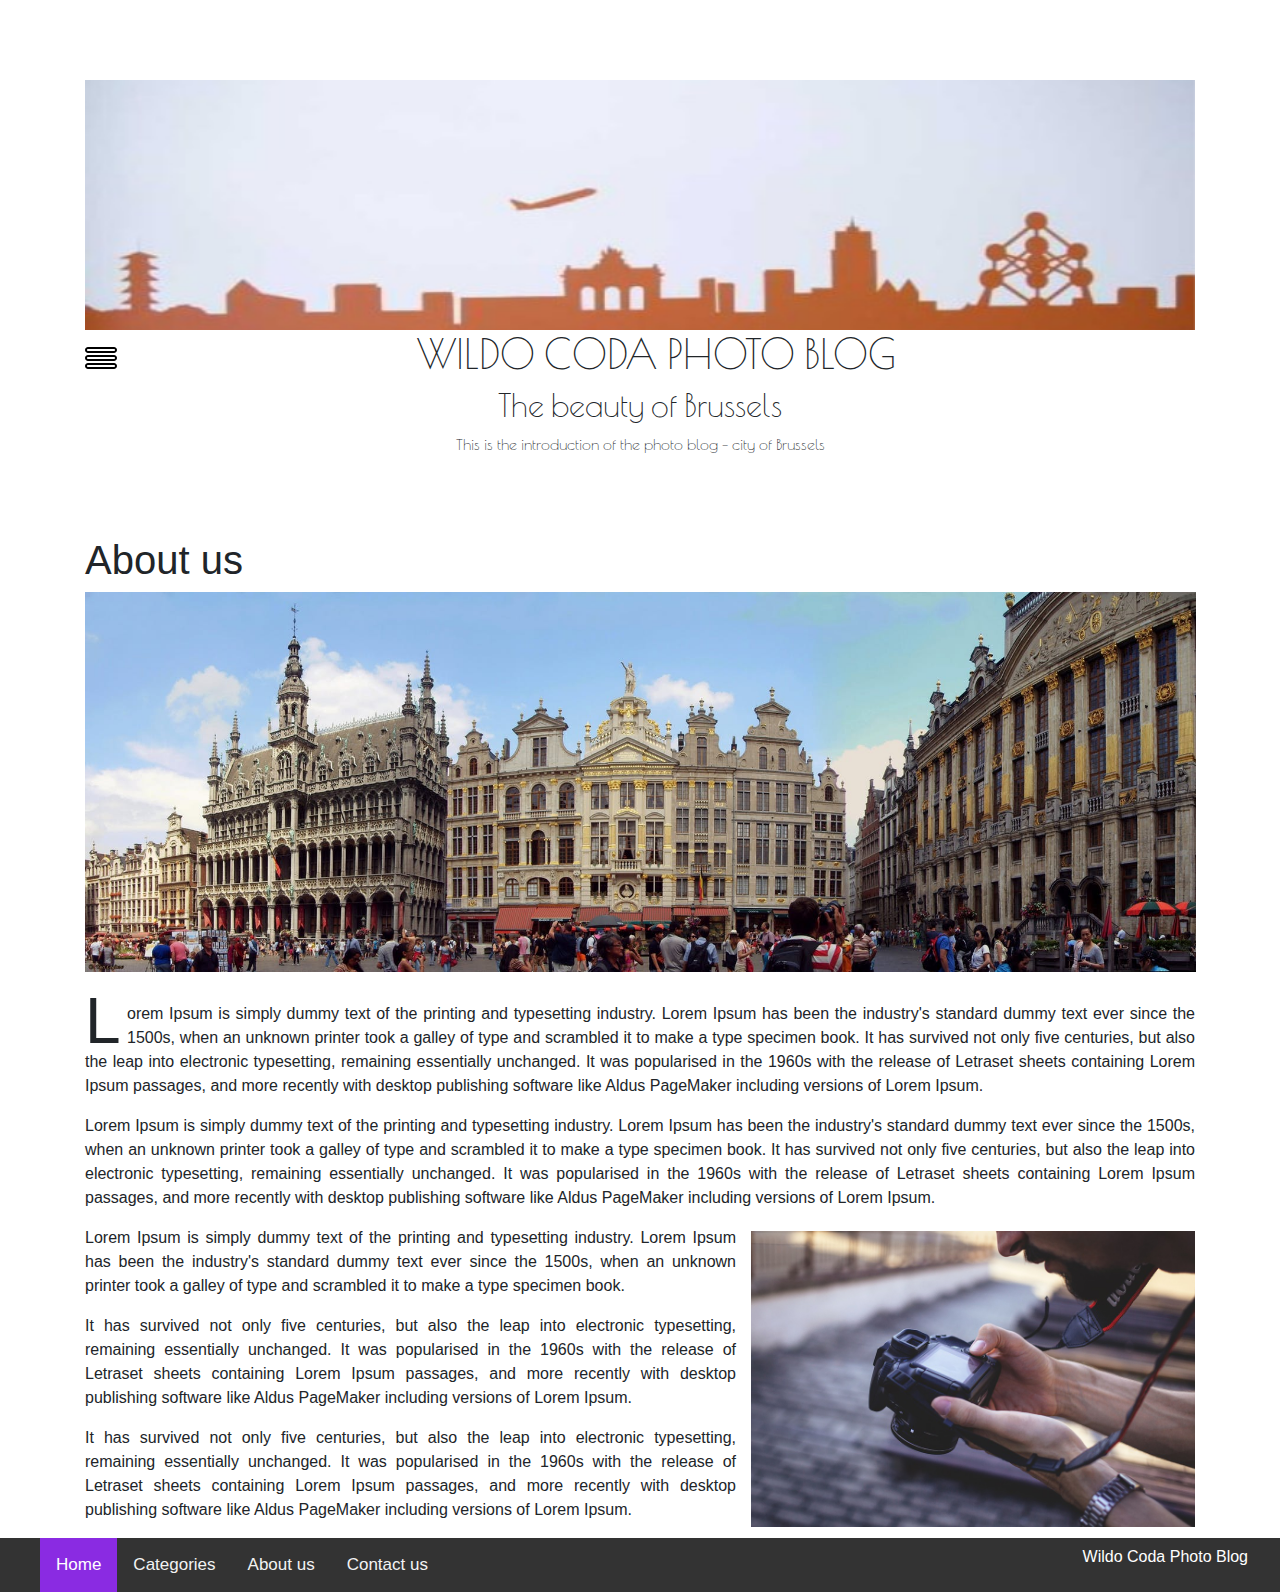
==== commit 17fde448: "add header to about us page" ====
--- a/about-us.html
+++ b/about-us.html
@@ -1,108 +1,143 @@
 <!DOCTYPE html>
 <html>
+    <head>
+        <link rel="stylesheet" type="text/css" href="./assets/style.css" />
+        <title>Wildo Coda Photo Blog</title>
+        <link rel="stylesheet" href="./assets/bootstrap/css/bootstrap.css" />
+        <title>Wildo Coda Photo Blog</title>
+    </head>
 
-<head>
-     <link rel="stylesheet" type="text/css" href="./assets/style.css">
-     <title>Wildo Coda Photo Blog</title>
-     <link rel="stylesheet" href="./assets/bootstrap/css/bootstrap.css">
-     <title>Wildo Coda Photo Blog</title>
-</head>
-
-<body>
-
-
-     <section class="container">
-          <div class="row">
-               <div class="col-md-5 col-lg-5">
-
-
+    <body>
+        <header class="container">
+            <div
+                id="carouselExampleSlidesOnly"
+                class="carousel slide"
+                data-ride="carousel"
+            >
+                <div class="carousel-inner">
+                    <div class="carousel-item active">
+                        <div id="carousel-1"></div>
+                        <!---<img class="image" src="./assets/images/BX.png" class="d-block w-100" alt="horizonBruxelles">-->
+                    </div>
+                    <div class="carousel-item">
+                        <div id="carousel-2"></div>
+                        <!-- <img class="image" src="./assets/images/BX1.png" class="d-block w-100" alt="horizonBruxelles1"> -->
+                    </div>
+                    <div class="carousel-item">
+                        <div id="carousel-3"></div>
+                        <!-- <img class="image" src="./assets/images/BX2.png" class="d-block w-100" alt="horizonBruxelles2"> -->
+                    </div>
+                </div>
+            </div>
+            <div class="header-title">
+                <img
+                    id="nav-menu"
+                    src="./assets/images/burger-menu.svg"
+                    alt="burger menu"
+                />
+                <h1>WILDO CODA PHOTO BLOG</h1>
+            </div>
+            <div class="sub-header">
+                <h2>The beauty of Brussels</h2>
+                <p>
+                    This is the introduction of the photo blog - city of
+                    Brussels
+                </p>
+            </div>
+        </header>
+        <section class="container">
+            <div class="row">
+                <div class="col-md-5 col-lg-5">
                     <h3 class="titre">About us</h3>
 
-                    <img height="380" weight="380" src="./assets/images/grdplace.jpg" class="image2" alt="">
-                 
-               </div>
-          </div>
-          <div class="row">
-               <div class="col-md-5 col-lg-12">
+                    <img
+                        height="380"
+                        weight="380"
+                        src="./assets/images/grdplace.jpg"
+                        class="image2"
+                        alt=""
+                    />
+                </div>
+            </div>
+            <div class="row">
+                <div class="col-md-5 col-lg-12">
                     <article>
-                         <p class="premier"><span class="lettrine">L</span>orem Ipsum is simply dummy text of the printing and typesetting industry. Lorem Ipsum
-                              has
-                              been the industry's standard dummy text ever since the 1500s, when an unknown printer
-                              took
-                              a galley of type and scrambled it to make a type specimen book. It has survived not
-                              only
-                              five centuries, but also the leap into electronic typesetting, remaining essentially
-                              unchanged. It was popularised in the 1960s with the release of Letraset sheets
-                              containing
-                              Lorem Ipsum passages, and more recently with desktop publishing software like Aldus
-                              PageMaker including versions of Lorem Ipsum.</p>
-                         <p>Lorem Ipsum is simply dummy text of the printing and typesetting industry. Lorem Ipsum
-                              has
-                              been the industry's standard dummy text ever since the 1500s, when an unknown printer
-                              took
-                              a galley of type and scrambled it to make a type specimen book. It has survived not
-                              only
-                              five centuries, but also the leap into electronic typesetting, remaining essentially
-                              unchanged. It was popularised in the 1960s with the release of Letraset sheets
-                              containing
-                              Lorem Ipsum passages, and more recently with desktop publishing software like Aldus
-                              PageMaker including versions of Lorem Ipsum.</p>
-<div class= "photographe">
-                              <img src="./assets/images/photographe.jpg" class="image2" alt=""> </div>
+                        <p class="premier">
+                            <span class="lettrine">L</span>orem Ipsum is simply
+                            dummy text of the printing and typesetting industry.
+                            Lorem Ipsum has been the industry's standard dummy
+                            text ever since the 1500s, when an unknown printer
+                            took a galley of type and scrambled it to make a
+                            type specimen book. It has survived not only five
+                            centuries, but also the leap into electronic
+                            typesetting, remaining essentially unchanged. It was
+                            popularised in the 1960s with the release of
+                            Letraset sheets containing Lorem Ipsum passages, and
+                            more recently with desktop publishing software like
+                            Aldus PageMaker including versions of Lorem Ipsum.
+                        </p>
+                        <p>
+                            Lorem Ipsum is simply dummy text of the printing and
+                            typesetting industry. Lorem Ipsum has been the
+                            industry's standard dummy text ever since the 1500s,
+                            when an unknown printer took a galley of type and
+                            scrambled it to make a type specimen book. It has
+                            survived not only five centuries, but also the leap
+                            into electronic typesetting, remaining essentially
+                            unchanged. It was popularised in the 1960s with the
+                            release of Letraset sheets containing Lorem Ipsum
+                            passages, and more recently with desktop publishing
+                            software like Aldus PageMaker including versions of
+                            Lorem Ipsum.
+                        </p>
+                        <div class="photographe">
+                            <img
+                                src="./assets/images/photographe.jpg"
+                                class="image2"
+                                alt=""
+                            />
+                        </div>
 
+                        <p>
+                            Lorem Ipsum is simply dummy text of the printing and
+                            typesetting industry. Lorem Ipsum has been the
+                            industry's standard dummy text ever since the 1500s,
+                            when an unknown printer took a galley of type and
+                            scrambled it to make a type specimen book.
+                        </p>
+                        <p>
+                            It has survived not only five centuries, but also
+                            the leap into electronic typesetting, remaining
+                            essentially unchanged. It was popularised in the
+                            1960s with the release of Letraset sheets containing
+                            Lorem Ipsum passages, and more recently with desktop
+                            publishing software like Aldus PageMaker including
+                            versions of Lorem Ipsum.
+                        </p>
+                        <p>
+                            It has survived not only five centuries, but also
+                            the leap into electronic typesetting, remaining
+                            essentially unchanged. It was popularised in the
+                            1960s with the release of Letraset sheets containing
+                            Lorem Ipsum passages, and more recently with desktop
+                            publishing software like Aldus PageMaker including
+                            versions of Lorem Ipsum.
+                        </p>
+                    </article>
+                </div>
+            </div>
+        </section>
 
-                         <p>Lorem Ipsum is simply dummy text of the printing and typesetting industry. Lorem Ipsum
-                              has
-                              been the industry's standard dummy text ever since the 1500s, when an unknown printer
-                              took
-                              a galley of type and scrambled it to make a type specimen book.</p>
-                              <p>It has survived not only five centuries, but also the leap into electronic typesetting, remaining essentially
-                              unchanged. It was popularised in the 1960s with the release of Letraset sheets
-                              containing
-                              Lorem Ipsum passages, and more recently with desktop publishing software like Aldus
-                              PageMaker including versions of Lorem Ipsum.</p>  <p>It has survived not only five centuries, but also the leap into electronic typesetting, remaining essentially
-                                   unchanged. It was popularised in the 1960s with the release of Letraset sheets
-                                   containing
-                                   Lorem Ipsum passages, and more recently with desktop publishing software like Aldus
-                                   PageMaker including versions of Lorem Ipsum.</p>
-
-                    </article>
-
-               </div>
-
-          </div>
-     </section>
-
-     <!-- <div id="carouselSlide" class="carousel slide" data-ride="carousel">
-                              <div class="carousel-inner">
-                                   <div class="carousel-item active">
-                                        <img height="200" weight="200" src="./assets/images/atomium.jpg" class="image2"
-                                             alt="">
-                                   </div>
-                                   <div class="carousel-item">
-                                        <img height="200" weight="200" src="./assets/images/atomium.jpg" class="image2"
-                                             alt="">
-                                   </div>
-                                   <div class="carousel-item">
-                                        <img height="200" weight="200" src="./assets/images/atomium.jpg" class="image3"
-                                             alt="">
-                                   </div>
-                              </div>
-                         </div> -->
-
-                         
-                         <footer>
-            
-                              <ul class="navbar-footer">
-                                      
-                                  <li><a href="index.html" class="active">Home</a></li>
-                                  <li><a href="Category.html">Categories</a></li>
-                                  <li><a href="About-us.html">About us</a></li>
-                                  <li><a href="Contact.html">Contact us</a></li>
-                              </ul>
-                              <p class="title-footer">Wildo Coda Photo Blog</p>
-                      
-                          </footer>
-</body>
-
-</html>+        <footer>
+            <ul class="navbar-footer">
+                <li><a href="index.html" class="active">Home</a></li>
+                <li><a href="Category.html">Categories</a></li>
+                <li><a href="About-us.html">About us</a></li>
+                <li><a href="Contact.html">Contact us</a></li>
+            </ul>
+            <p class="title-footer">Wildo Coda Photo Blog</p>
+        </footer>
+        <script src="assets/menu-wrapper.js"></script>
+        <script src="assets/menu.js"></script>
+    </body>
+</html>
--- a/assets/style.css
+++ b/assets/style.css
@@ -1,33 +1,50 @@
-@import './style-index.css';
-@import './style-category.css';
-@import './style-article.css';
-@import './style-contact.css';
-@import './style-aboutus.css';
+@import "./style-index.css";
+@import "./style-category.css";
+@import "./style-article.css";
+@import "./style-contact.css";
+@import "./style-aboutus.css";
+@import url("https://fonts.googleapis.com/css?family=Open+Sans|Poiret+One");
+
+header {
+    font-family: "Poiret One", cursive;
+}
+
+body {
+    font-family: "Open Sans", sans-serif;
+    background-color: rgb(250, 250, 250);
+}
+
+/* contact.html part */
+
+#form {
+    border: 1px solid rgb(221, 221, 221);
+    border-radius: 10px;
+}
 
 .carousel-inner {
-    height : 250px;
+    height: 250px;
 }
 
 .carousel-item {
-    height : 250px;
+    height: 250px;
 }
 
 #carousel-1 {
-    height : 250px;
+    height: 250px;
     background-image: url(./images/BXX.jpg);
-    background-size:  100% 250px; 
+    background-size: 100% 250px;
 }
 
 #carousel-2 {
-    height : 250px;
+    height: 250px;
     background-image: url(./images/BX1.png);
-    background-size: 100% ; 
+    background-size: 100%;
 }
 
 #carousel-3 {
-    height : 250px;
+    height: 250px;
     background-image: url(./images/BX2.png);
-    background-size: 100% 250px; 
+    background-size: 100% 250px;
 }
 #footer-margin {
     margin-top: 2%;
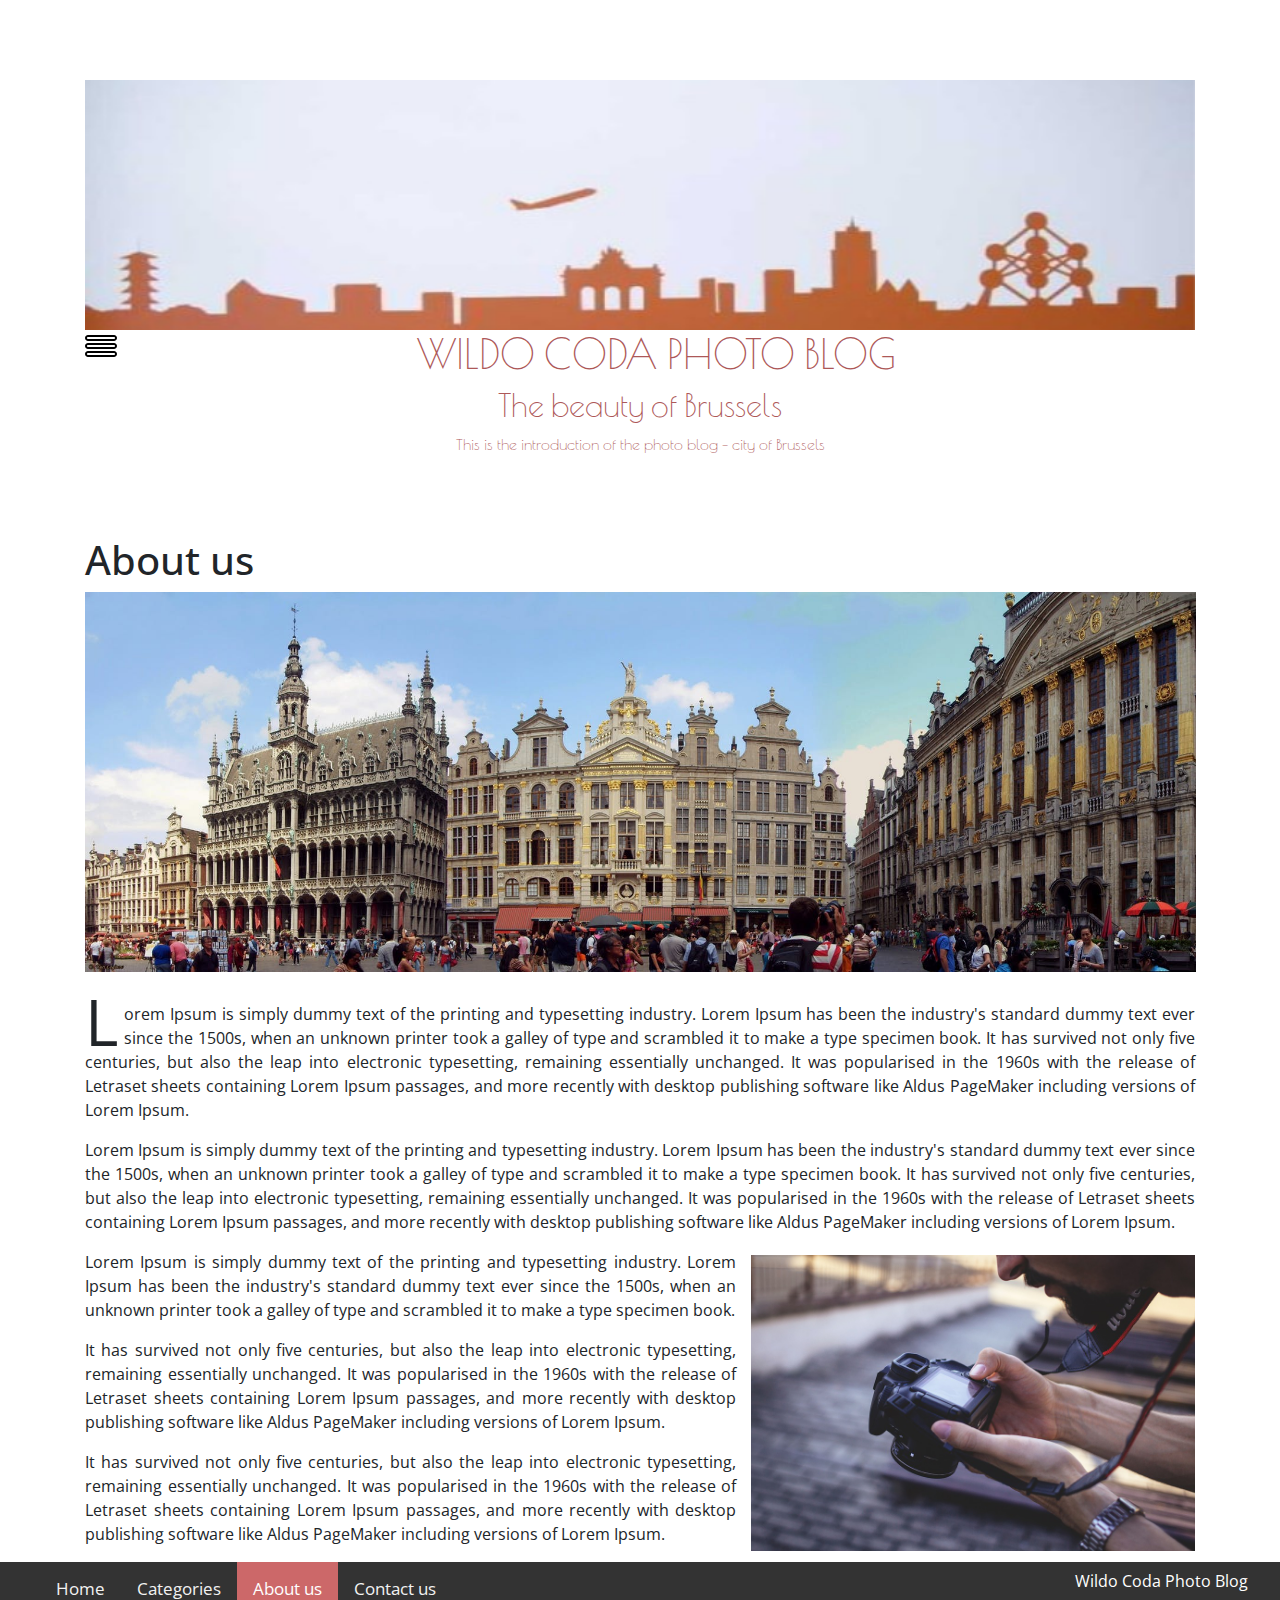
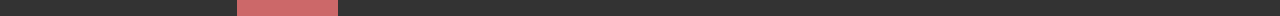
==== commit 798979c8: "cosmetic pass & harmonization" ====
--- a/about-us.html
+++ b/about-us.html
@@ -130,10 +130,10 @@
 
         <footer>
             <ul class="navbar-footer">
-                <li><a href="index.html" class="active">Home</a></li>
-                <li><a href="Category.html">Categories</a></li>
-                <li><a href="About-us.html">About us</a></li>
-                <li><a href="Contact.html">Contact us</a></li>
+                <li><a href="index.html">Home</a></li>
+                <li><a href="category.html">Categories</a></li>
+                <li><a href="about-us.html" class="active">About us</a></li>
+                <li><a href="contact.html">Contact us</a></li>
             </ul>
             <p class="title-footer">Wildo Coda Photo Blog</p>
         </footer>
--- a/assets/style.css
+++ b/assets/style.css
@@ -1,5 +1,4 @@
-@import "./style-index.css";
-@import "./style-category.css";
+@import "./style-home-category.css";
 @import "./style-article.css";
 @import "./style-contact.css";
 @import "./style-aboutus.css";
@@ -7,10 +6,11 @@
 
 header {
     font-family: "Poiret One", cursive;
+    color: #ad5858;
 }
 
 body {
-    font-family: "Open Sans", sans-serif;
+    font-family: "Open Sans", sans-serif !important;
     background-color: rgb(250, 250, 250);
 }
 
@@ -49,3 +49,43 @@
 #footer-margin {
     margin-top: 2%;
 }
+
+/* 
+CSS FOR MENU
+*/
+
+#nav-menu {
+    margin: 0;
+    max-height: 32px;
+}
+
+.menu-container {
+    background-color: rgba(57, 60, 60, 0.95);
+    transition: opacity 300ms ease-in-out;
+    list-style-type: none;
+    display: flex !important;
+    flex-flow: column nowrap;
+    justify-content: space-between;
+    align-items: center;
+    padding: 1em;
+    font-size: 1rem;
+    border-radius: 2px;
+}
+
+.menu-container li {
+    width: 100%;
+    text-align: left;
+    border-bottom: solid rgba(200, 200, 200, 0.125) thin;
+    padding-bottom: 0.25rem;
+}
+
+.menu-container li:last-of-type {
+    border-bottom: none;
+}
+
+.menu-container a {
+    color: #cc6869;
+}
+.menu-container a:hover {
+    color: rgb(242, 188, 188);
+}
